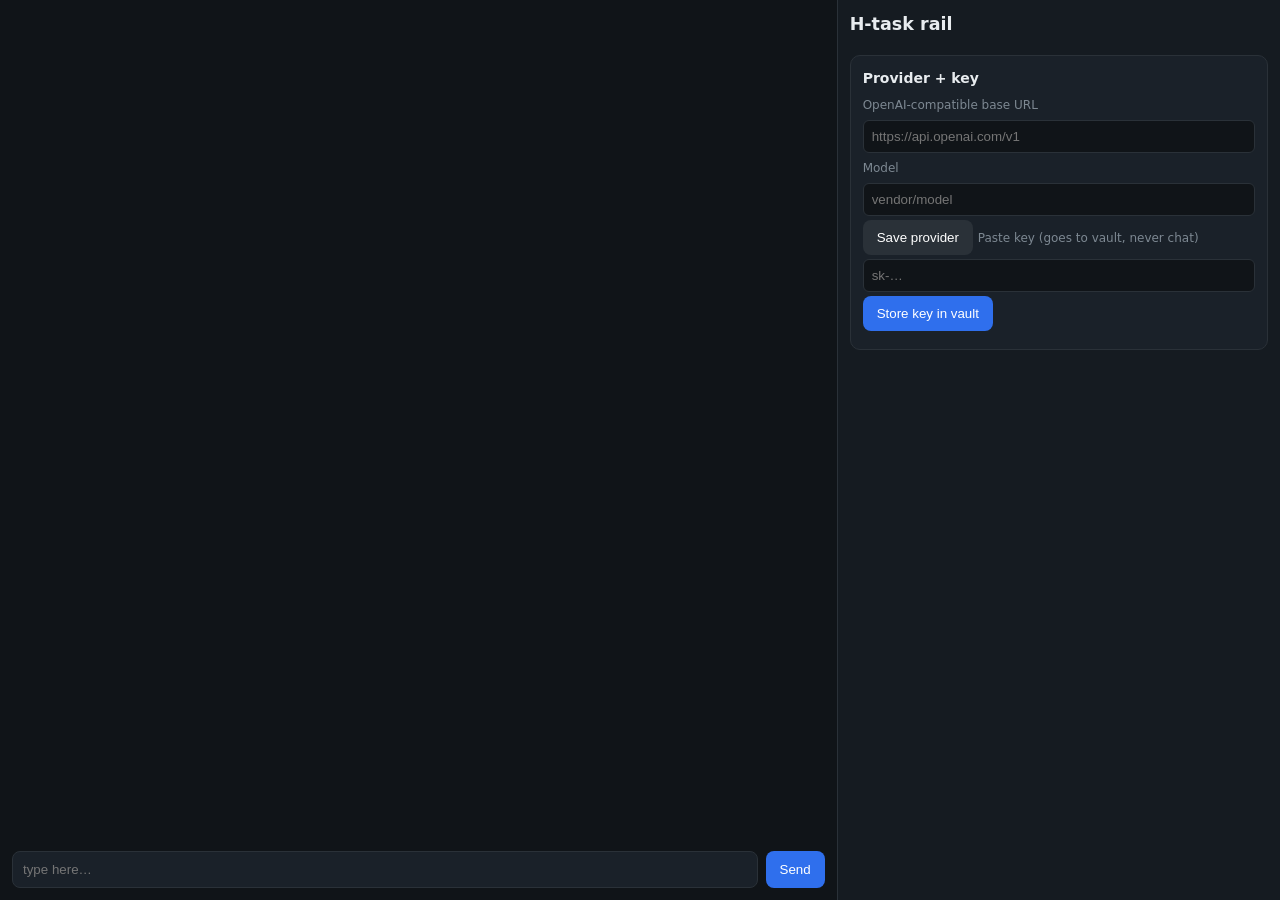
==== dashboard/static/index.html @ 405e1f9b "initial: arena + control plane + vault + enforcement primitives - core/: arena with 3 targets, hash-" ====
<!DOCTYPE html>
<html lang="en">
<head>
<meta charset="utf-8">
<meta name="viewport" content="width=device-width, initial-scale=1">
<title>qpbot</title>
<style>
  * { box-sizing: border-box; }
  body { margin: 0; font: 15px/1.45 system-ui, sans-serif; background: #101418; color: #e8ecef; display: flex; height: 100vh; }
  #chat { flex: 2; display: flex; flex-direction: column; border-right: 1px solid #2a3138; min-width: 0; }
  #rail { flex: 1; min-width: 280px; max-width: 460px; overflow-y: auto; padding: 12px; background: #151b21; }
  #log { flex: 1; overflow-y: auto; padding: 16px; }
  .msg { margin: 0 0 12px; } .msg.you { color: #9fd0ff; } .msg small { color: #7d8892; }
  #box { display: flex; padding: 12px; gap: 8px; }
  #box input { flex: 1; padding: 10px; border-radius: 8px; border: 1px solid #2a3138; background: #1a2129; color: inherit; }
  button { padding: 10px 14px; border-radius: 8px; border: 0; background: #2f6fed; color: #fff; cursor: pointer; }
  button.ghost { background: #2a3138; } button.danger { background: #b33636; }
  .card { border: 1px solid #2a3138; border-radius: 10px; padding: 12px; margin-bottom: 12px; background: #1a2129; }
  .card h3 { margin: 0 0 6px; font-size: 14px; } .card p { margin: 6px 0; font-size: 14px; }
  .pad { display: grid; grid-template-columns: repeat(5, 1fr); gap: 6px; margin: 8px 0; }
  .pad button { padding: 12px 0; font-size: 16px; }
  .pred { outline: 2px solid #2f6fed; }
  input[type=password], input[type=text].cfg { width: 100%; padding: 8px; margin: 4px 0; border-radius: 6px; border: 1px solid #2a3138; background: #101418; color: inherit; }
  label { font-size: 12px; color: #7d8892; }
  @media (max-width: 700px) { body { flex-direction: column; } #rail { max-width: none; border-top: 1px solid #2a3138; } }
</style>
</head>
<body>
<div id="chat">
  <div id="log"></div>
  <div id="box"><input id="in" placeholder="type here…" autocomplete="off"><button onclick="send()">Send</button></div>
</div>
<div id="rail"><h3 style="margin-top:0">H-task rail</h3><div id="tasks"></div>
  <div class="card"><h3>Provider + key</h3>
    <label>OpenAI-compatible base URL</label>
    <input id="base" class="cfg" type="text" placeholder="https://api.openai.com/v1">
    <label>Model</label>
    <input id="model" class="cfg" type="text" placeholder="vendor/model">
    <button class="ghost" onclick="saveProv()">Save provider</button>
    <label>Paste key (goes to vault, never chat)</label>
    <input id="key" type="password" placeholder="sk-…" autocomplete="off">
    <button onclick="saveKey()">Store key in vault</button>
    <p id="keystate" style="font-size:13px"></p>
  </div>
</div>
<script>
const tok = new URLSearchParams(location.search).get("token") || "";
const api = (m, p, b) => fetch(p + "?token=" + encodeURIComponent(tok), {
  method: m, headers: {"Content-Type": "application/json"},
  body: b ? JSON.stringify(b) : undefined }).then(r => r.json());
const log = document.getElementById("log"), box = document.getElementById("in");
function say(who, text) {
  const d = document.createElement("div");
  d.className = "msg" + (who === "you" ? " you" : "");
  d.innerHTML = "<small>" + who + "</small><br>" + text.replace(/</g, "&lt;");
  log.appendChild(d); log.scrollTop = log.scrollHeight;
}
async function send() {
  const v = box.value.trim(); if (!v) return; box.value = "";
  say("you", v); say("…", "thinking");
  try { const r = await api("POST", "/api/chat", {message: v});
    log.lastChild.remove(); say("agent", r.reply || "(empty)"); }
  catch (e) { log.lastChild.remove(); say("agent", "error: " + e); }
}
box.addEventListener("keydown", e => { if (e.key === "Enter") send(); });
async function load() {
  try {
    const tasks = await api("GET", "/api/tasks");
    const el = document.getElementById("tasks"); el.innerHTML = "";
    tasks.filter(t => t.state !== "answered" && t.state !== "expired").forEach(t => {
      const c = document.createElement("div"); c.className = "card";
      let h = "<h3>" + t.kind + " · " + t.task_id + "</h3><p>" + t.question.replace(/</g, "&lt;") + "</p>";
      if (t.prediction) h += "<p>prediction: <b>" + t.prediction + "</b> (" + t.confidence + ")</p>";
      if (t.kind === "digit") {
        h += '<div class="pad">' + [0,1,2,3,4,5,6,7,8,9].map(d =>
          '<button class="' + (String(d) === String(t.prediction) ? "pred" : "ghost") + '" onclick="answer(\'' + t.task_id + "','" + d + "','" + (t.prediction || "") + '\')">' + d + "</button>").join("") + "</div>";
      } else if (t.kind === "confirm") {
        h += '<button onclick="answer(\'' + t.task_id + "','approve','')\">Approve</button> <button class="danger" onclick="answer(\'' + t.task_id + "','reject','')\">Reject</button>";
      } else if (t.kind === "secret") {
        h += '<input type="password" id="s-' + t.task_id + '" placeholder="paste secret">';
      }
      c.innerHTML = h; el.appendChild(c);
    });
  } catch (e) {}
}
async function answer(id, value, pred) {
  await api("POST", "/api/answer", {task_id: id, value, prediction: pred});
  load();
}
async function saveProv() {
  await api("POST", "/api/provider", {base_url: document.getElementById("base").value, model: document.getElementById("model").value});
  say("agent", "provider saved.");
}
async function saveKey() {
  const k = document.getElementById("key"); if (!k.value) return;
  await api("POST", "/api/vault-store", {name: "LLM_KEY", value: k.value, scope: "chat", ttl_s: 86400});
  k.value = ""; document.getElementById("keystate").textContent = "stored in vault.";
  say("agent", "key stored. chat is live.");
}
load(); setInterval(load, 3000);
</script>
</body>
</html>
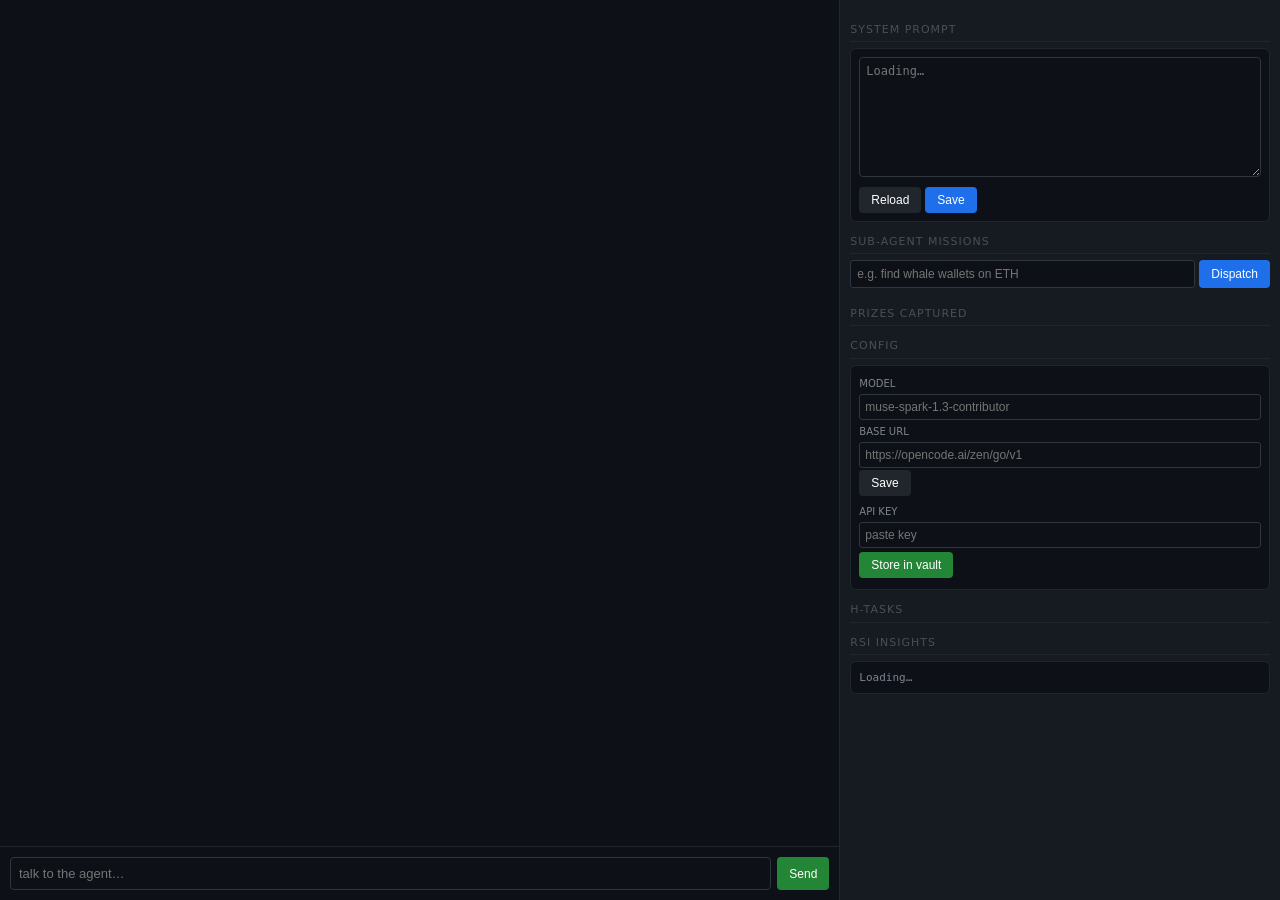
==== commit 53c1e0f7: "feat: QP proof validation — 45 checks across 13 criteria, all passing Validates qpbot implementation" ====
--- a/dashboard/static/index.html
+++ b/dashboard/static/index.html
@@ -3,101 +3,113 @@
 <head>
 <meta charset="utf-8">
 <meta name="viewport" content="width=device-width, initial-scale=1">
-<title>qpbot</title>
+<title>pq agent</title>
 <style>
-  * { box-sizing: border-box; }
-  body { margin: 0; font: 15px/1.45 system-ui, sans-serif; background: #101418; color: #e8ecef; display: flex; height: 100vh; }
-  #chat { flex: 2; display: flex; flex-direction: column; border-right: 1px solid #2a3138; min-width: 0; }
-  #rail { flex: 1; min-width: 280px; max-width: 460px; overflow-y: auto; padding: 12px; background: #151b21; }
-  #log { flex: 1; overflow-y: auto; padding: 16px; }
-  .msg { margin: 0 0 12px; } .msg.you { color: #9fd0ff; } .msg small { color: #7d8892; }
-  #box { display: flex; padding: 12px; gap: 8px; }
-  #box input { flex: 1; padding: 10px; border-radius: 8px; border: 1px solid #2a3138; background: #1a2129; color: inherit; }
-  button { padding: 10px 14px; border-radius: 8px; border: 0; background: #2f6fed; color: #fff; cursor: pointer; }
-  button.ghost { background: #2a3138; } button.danger { background: #b33636; }
-  .card { border: 1px solid #2a3138; border-radius: 10px; padding: 12px; margin-bottom: 12px; background: #1a2129; }
-  .card h3 { margin: 0 0 6px; font-size: 14px; } .card p { margin: 6px 0; font-size: 14px; }
-  .pad { display: grid; grid-template-columns: repeat(5, 1fr); gap: 6px; margin: 8px 0; }
-  .pad button { padding: 12px 0; font-size: 16px; }
-  .pred { outline: 2px solid #2f6fed; }
-  input[type=password], input[type=text].cfg { width: 100%; padding: 8px; margin: 4px 0; border-radius: 6px; border: 1px solid #2a3138; background: #101418; color: inherit; }
-  label { font-size: 12px; color: #7d8892; }
-  @media (max-width: 700px) { body { flex-direction: column; } #rail { max-width: none; border-top: 1px solid #2a3138; } }
+*{box-sizing:border-box}
+body{margin:0;font:13px/1.4 system-ui,sans-serif;background:#0d1117;color:#e6edf3;display:flex;height:100vh}
+#left{flex:2;display:flex;flex-direction:column;border-right:1px solid #21262d;min-width:0}
+#right{flex:1;min-width:320px;max-width:480px;overflow-y:auto;padding:10px;background:#161b22}
+#log{flex:1;overflow-y:auto;padding:14px}
+.msg{margin:0 0 8px}.msg.you{color:#79c0ff}.msg small{color:#7d8590;font-size:11px}
+.msg pre{background:#161b22;padding:6px;border-radius:4px;overflow-x:auto;font-size:12px;white-space:pre-wrap}
+#box{display:flex;padding:10px;gap:6px;border-top:1px solid #21262d}
+#box input{flex:1;padding:8px;border-radius:4px;border:1px solid #30363d;background:#0d1117;color:inherit;font-size:13px}
+button{padding:6px 12px;border-radius:4px;border:0;background:#238636;color:#fff;cursor:pointer;font-size:12px}
+button.ghost{background:#21262d}button.danger{background:#da3633}button.primary{background:#1f6feb}
+.card{border:1px solid #21262d;border-radius:6px;padding:8px;margin-bottom:8px;background:#0d1117}
+.card h3{margin:0 0 4px;font-size:12px;color:#7d8590;text-transform:uppercase;letter-spacing:.5px}
+.card p{margin:3px 0;font-size:12px}
+.tag{display:inline-block;padding:1px 6px;border-radius:8px;font-size:10px;font-weight:600}
+.tag.queued{background:#1f6feb22;color:#58a6ff}.tag.running{background:#23863622;color:#3fb950}
+.tag.done{background:#238636;color:#fff}.tag.failed{background:#da3633;color:#fff}
+.tag.skipped{background:#d2992222;color:#d29922}
+.findings{font-size:11px;color:#7d8590;margin-top:4px}.findings li{margin:1px 0}
+textarea{width:100%;height:120px;padding:6px;border-radius:4px;border:1px solid #30363d;background:#0d1117;color:inherit;font:12px/1.3 monospace;resize:vertical}
+input[type=password],input[type=text].cfg{width:100%;padding:5px;margin:2px 0;border-radius:3px;border:1px solid #30363d;background:#0d1117;color:inherit;font-size:12px}
+label{font-size:10px;color:#7d8590;text-transform:uppercase}
+.section{margin:12px 0 6px;font-size:11px;color:#484f58;text-transform:uppercase;letter-spacing:1px;border-bottom:1px solid #21262d;padding-bottom:4px}
+#missions{max-height:35vh;overflow-y:auto}
+.mission-input{display:flex;gap:4px;margin:6px 0}
+.mission-input input{flex:1;padding:6px;border-radius:3px;border:1px solid #30363d;background:#0d1117;color:inherit;font-size:12px}
+@media(max-width:800px){body{flex-direction:column}#right{max-width:none;border-top:1px solid #21262d}}
 </style>
 </head>
 <body>
-<div id="chat">
+<div id="left">
   <div id="log"></div>
-  <div id="box"><input id="in" placeholder="type here…" autocomplete="off"><button onclick="send()">Send</button></div>
+  <div id="box"><input id="in" placeholder="talk to the agent…" autocomplete="off"><button onclick="send()">Send</button></div>
 </div>
-<div id="rail"><h3 style="margin-top:0">H-task rail</h3><div id="tasks"></div>
-  <div class="card"><h3>Provider + key</h3>
-    <label>OpenAI-compatible base URL</label>
-    <input id="base" class="cfg" type="text" placeholder="https://api.openai.com/v1">
+<div id="right">
+  <div class="section">System prompt</div>
+  <div class="card">
+    <textarea id="sysprompt" placeholder="Loading…"></textarea>
+    <div style="display:flex;gap:4px;margin-top:4px">
+      <button class="ghost" onclick="loadPrompt()">Reload</button>
+      <button class="primary" onclick="savePrompt()">Save</button>
+      <span id="prompt-status" style="font-size:11px;color:#7d8590;align-self:center"></span>
+    </div>
+  </div>
+
+  <div class="section">Sub-agent missions</div>
+  <div class="mission-input">
+    <input id="mission-obj" placeholder="e.g. find whale wallets on ETH">
+    <button class="primary" onclick="dispatchMission()">Dispatch</button>
+  </div>
+  <div id="missions"></div>
+
+  <div class="section">Prizes captured</div>
+  <div id="prizes"></div>
+
+  <div class="section">Config</div>
+  <div class="card">
     <label>Model</label>
-    <input id="model" class="cfg" type="text" placeholder="vendor/model">
-    <button class="ghost" onclick="saveProv()">Save provider</button>
-    <label>Paste key (goes to vault, never chat)</label>
-    <input id="key" type="password" placeholder="sk-…" autocomplete="off">
-    <button onclick="saveKey()">Store key in vault</button>
-    <p id="keystate" style="font-size:13px"></p>
+    <input id="model" class="cfg" type="text" placeholder="muse-spark-1.3-contributor">
+    <label>Base URL</label>
+    <input id="base" class="cfg" type="text" placeholder="https://opencode.ai/zen/go/v1">
+    <button class="ghost" onclick="saveProv()">Save</button>
+    <div style="margin-top:6px">
+      <label>API key</label>
+      <input id="key" type="password" placeholder="paste key" autocomplete="off">
+      <button onclick="saveKey()" style="margin-top:2px">Store in vault</button>
+    </div>
+    <p id="keystate" style="font-size:11px;color:#7d8590"></p>
   </div>
+
+  <div class="section">H-tasks</div>
+  <div id="tasks"></div>
+
+  <div class="section">RSI insights</div>
+  <div class="card"><pre id="rsi" style="font-size:11px;color:#7d8590;margin:0">Loading…</pre></div>
 </div>
 <script>
-const tok = new URLSearchParams(location.search).get("token") || "";
-const api = (m, p, b) => fetch(p + "?token=" + encodeURIComponent(tok), {
-  method: m, headers: {"Content-Type": "application/json"},
-  body: b ? JSON.stringify(b) : undefined }).then(r => r.json());
-const log = document.getElementById("log"), box = document.getElementById("in");
-function say(who, text) {
-  const d = document.createElement("div");
-  d.className = "msg" + (who === "you" ? " you" : "");
-  d.innerHTML = "<small>" + who + "</small><br>" + text.replace(/</g, "&lt;");
-  log.appendChild(d); log.scrollTop = log.scrollHeight;
-}
-async function send() {
-  const v = box.value.trim(); if (!v) return; box.value = "";
-  say("you", v); say("…", "thinking");
-  try { const r = await api("POST", "/api/chat", {message: v});
-    log.lastChild.remove(); say("agent", r.reply || "(empty)"); }
-  catch (e) { log.lastChild.remove(); say("agent", "error: " + e); }
-}
-box.addEventListener("keydown", e => { if (e.key === "Enter") send(); });
-async function load() {
-  try {
-    const tasks = await api("GET", "/api/tasks");
-    const el = document.getElementById("tasks"); el.innerHTML = "";
-    tasks.filter(t => t.state !== "answered" && t.state !== "expired").forEach(t => {
-      const c = document.createElement("div"); c.className = "card";
-      let h = "<h3>" + t.kind + " · " + t.task_id + "</h3><p>" + t.question.replace(/</g, "&lt;") + "</p>";
-      if (t.prediction) h += "<p>prediction: <b>" + t.prediction + "</b> (" + t.confidence + ")</p>";
-      if (t.kind === "digit") {
-        h += '<div class="pad">' + [0,1,2,3,4,5,6,7,8,9].map(d =>
-          '<button class="' + (String(d) === String(t.prediction) ? "pred" : "ghost") + '" onclick="answer(\'' + t.task_id + "','" + d + "','" + (t.prediction || "") + '\')">' + d + "</button>").join("") + "</div>";
-      } else if (t.kind === "confirm") {
-        h += '<button onclick="answer(\'' + t.task_id + "','approve','')\">Approve</button> <button class="danger" onclick="answer(\'' + t.task_id + "','reject','')\">Reject</button>";
-      } else if (t.kind === "secret") {
-        h += '<input type="password" id="s-' + t.task_id + '" placeholder="paste secret">';
-      }
-      c.innerHTML = h; el.appendChild(c);
-    });
-  } catch (e) {}
-}
-async function answer(id, value, pred) {
-  await api("POST", "/api/answer", {task_id: id, value, prediction: pred});
-  load();
-}
-async function saveProv() {
-  await api("POST", "/api/provider", {base_url: document.getElementById("base").value, model: document.getElementById("model").value});
-  say("agent", "provider saved.");
-}
-async function saveKey() {
-  const k = document.getElementById("key"); if (!k.value) return;
-  await api("POST", "/api/vault-store", {name: "LLM_KEY", value: k.value, scope: "chat", ttl_s: 86400});
-  k.value = ""; document.getElementById("keystate").textContent = "stored in vault.";
-  say("agent", "key stored. chat is live.");
-}
-load(); setInterval(load, 3000);
+const tok=new URLSearchParams(location.search).get("token")||"";
+const api=(m,p,b)=>fetch(p+"?token="+encodeURIComponent(tok),{method:m,headers:{"Content-Type":"application/json"},body:b?JSON.stringify(b):undefined}).then(r=>r.json());
+const log=document.getElementById("log"),box=document.getElementById("in");
+
+function say(who,text){const d=document.createElement("div");d.className="msg"+(who==="you"?" you":"");d.innerHTML="<small>"+who+"</small><br>"+text.replace(/</g,"&lt;");log.appendChild(d);log.scrollTop=log.scrollHeight}
+
+async function send(){const v=box.value.trim();if(!v)return;box.value="";say("you",v);say("…","thinking");try{const r=await api("POST","/api/chat",{message:v});log.lastChild.remove();say("agent",r.reply||"(empty)")}catch(e){log.lastChild.remove();say("agent","error: "+e)}}
+box.addEventListener("keydown",e=>{if(e.key==="Enter")send()});
+
+async function loadPrompt(){try{const r=await api("GET","/api/system-prompt");document.getElementById("sysprompt").value=r.prompt||""}catch(e){}}
+async function savePrompt(){const p=document.getElementById("sysprompt").value;try{await api("POST","/api/system-prompt",{prompt:p});document.getElementById("prompt-status").textContent="saved";setTimeout(()=>document.getElementById("prompt-status").textContent="",2000)}catch(e){document.getElementById("prompt-status").textContent="error"}}
+
+async function dispatchMission(){const obj=document.getElementById("mission-obj").value.trim();if(!obj)return;document.getElementById("mission-obj").value="";say("mission","dispatching: "+obj);try{const r=await api("POST","/api/missions/dispatch",{objective=obj,max_turns:8});if(r.ok)say("mission","queued as "+r.mission_id);else say("mission","failed: "+r.error)}catch(e){say("mission","error: "+e)}loadMissions()}
+
+async function loadMissions(){try{const r=await api("GET","/api/missions");const el=document.getElementById("missions");el.innerHTML="";const s=r.summary||{};if(s.total>0){const p=document.createElement("p");p.style.cssText="font-size:11px;color:#7d8590;margin:0 0 6px";p.textContent=s.total+" missions, "+(s.total_findings||0)+" findings"+(s.by_status?.running?" · "+s.by_status.running+" running":"");el.appendChild(p)}(r.missions||[]).slice(0,8).forEach(m=>{const c=document.createElement("div");c.className="card";let h="<h3>"+m.id+' <span class="tag '+m.status+'">'+m.status+"</span></h3>";h+="<p>"+m.objective.slice(0,100)+"</p>";if(m.findings&&m.findings.length>0){h+='<ul class="findings">';m.findings.slice(0,3).forEach(f=>{h+="<li>"+(f.tool==="summary"?"summary":f.tool)+"</li>"});h+="</ul>"}c.innerHTML=h;el.appendChild(c)})}catch(e){}}
+
+async function loadPrizes(){try{const r=await api("GET","/api/prizes");const el=document.getElementById("prizes");el.innerHTML="";const s=r.summary||{};if(s.total>0){const p=document.createElement("p");p.style.cssText="font-size:11px;color:#7d8590;margin:0 0 6px";p.textContent=s.total+" prizes · $"+s.total_usd.toLocaleString()+" total · "+JSON.stringify(s.by_chain);el.appendChild(p)}(r.prizes||[]).slice(0,5).forEach(p=>{const c=document.createElement("div");c.className="card";c.innerHTML="<p>"+p.chain+" · $"+p.balance_usd.toLocaleString()+" · "+(p.key_type||"?")+(p.github_repos?.length?" · "+p.github_repos.length+" repos":"")+(p.ens_name?" · "+p.ens_name:"")+"</p>";el.appendChild(c)})}catch(e){}}
+
+async function loadTasks(){try{const tasks=await api("GET","/api/tasks");const el=document.getElementById("tasks");el.innerHTML="";tasks.filter(t=>t.state!=="answered"&&t.state!=="expired").forEach(t=>{const c=document.createElement("div");c.className="card";let h="<h3>"+t.kind+"</h3><p>"+t.question.replace(/</g,"&lt;")+"</p>";if(t.kind==="confirm"){h+='<button onclick="answer(\''+t.task_id+"','approve','')\">Approve</button> <button class=\"danger\" onclick=\"answer('"+t.task_id+"','reject','')\">Reject</button>"}c.innerHTML=h;el.appendChild(c)})}catch(e){}}
+
+async function loadRSI(){try{const r=await api("GET","/api/rsi");document.getElementById("rsi").textContent=r.text||"No data yet"}catch(e){}}
+
+async function answer(id,value){await api("POST","/api/answer",{task_id:id,value});loadTasks()}
+async function saveProv(){await api("POST","/api/provider",{base_url:document.getElementById("base").value,model:document.getElementById("model").value});say("agent","provider saved.")}
+async function saveKey(){const k=document.getElementById("key");if(!k.value)return;await api("POST","/api/vault-store",{name:"LLM_KEY",value:k.value,scope:"chat",ttl_s:86400});k.value="";document.getElementById("keystate").textContent="stored in vault.";say("agent","key stored.")}
+
+loadPrompt();loadTasks();loadMissions();loadPrizes();loadRSI();
+setInterval(()=>{loadTasks();loadMissions();loadPrizes();loadRSI()},8000);
 </script>
 </body>
 </html>
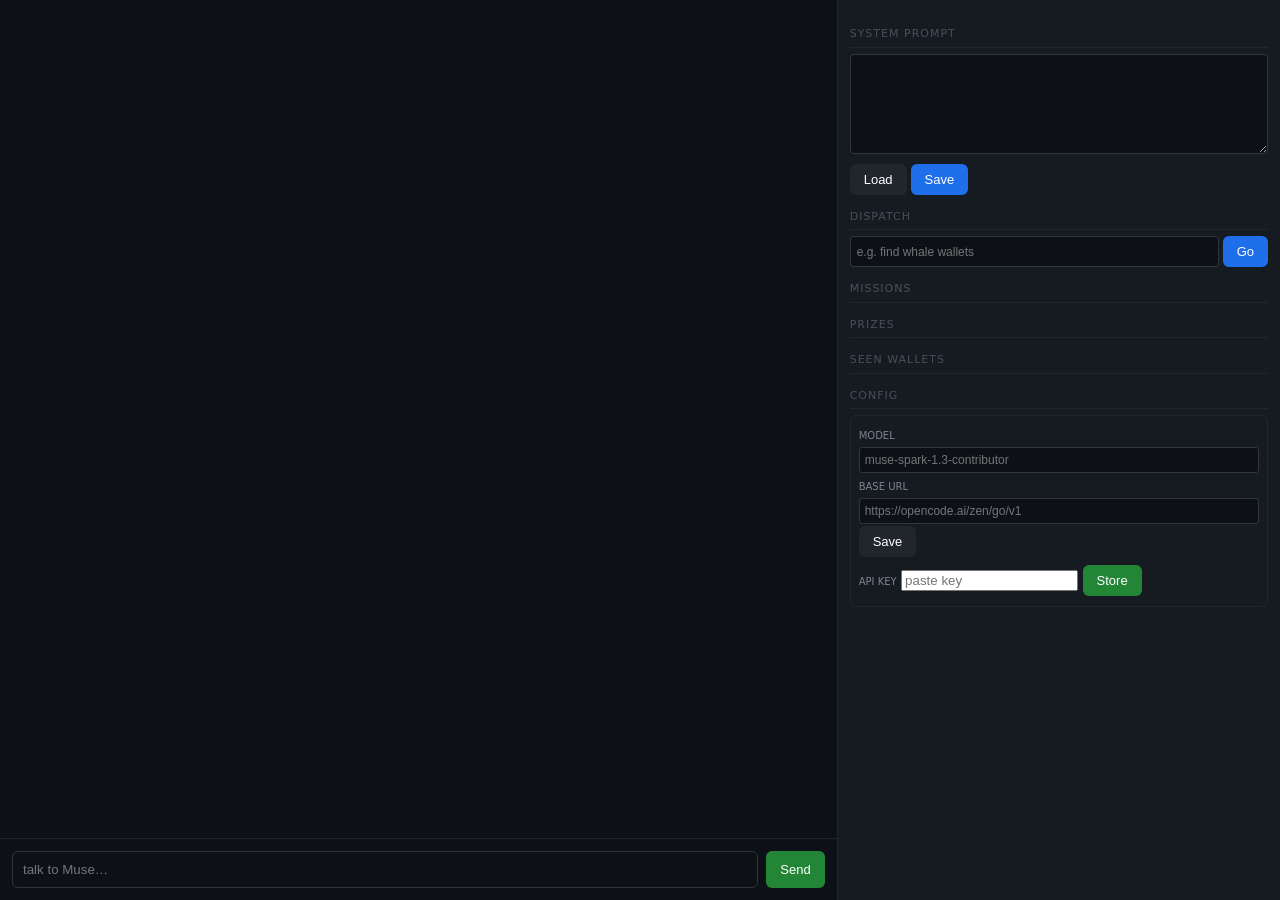
==== commit 8f817908: "feat: complete QP proof validation suite — 38 tests, all passing Framework tests (15): - test_monid." ====
--- a/dashboard/static/index.html
+++ b/dashboard/static/index.html
@@ -1,115 +1,90 @@
 <!DOCTYPE html>
 <html lang="en">
 <head>
-<meta charset="utf-8">
-<meta name="viewport" content="width=device-width, initial-scale=1">
-<title>pq agent</title>
+<meta charset="utf-8"><meta name="viewport" content="width=device-width,initial-scale=1">
+<title>pq</title>
 <style>
 *{box-sizing:border-box}
-body{margin:0;font:13px/1.4 system-ui,sans-serif;background:#0d1117;color:#e6edf3;display:flex;height:100vh}
-#left{flex:2;display:flex;flex-direction:column;border-right:1px solid #21262d;min-width:0}
-#right{flex:1;min-width:320px;max-width:480px;overflow-y:auto;padding:10px;background:#161b22}
-#log{flex:1;overflow-y:auto;padding:14px}
-.msg{margin:0 0 8px}.msg.you{color:#79c0ff}.msg small{color:#7d8590;font-size:11px}
-.msg pre{background:#161b22;padding:6px;border-radius:4px;overflow-x:auto;font-size:12px;white-space:pre-wrap}
-#box{display:flex;padding:10px;gap:6px;border-top:1px solid #21262d}
-#box input{flex:1;padding:8px;border-radius:4px;border:1px solid #30363d;background:#0d1117;color:inherit;font-size:13px}
-button{padding:6px 12px;border-radius:4px;border:0;background:#238636;color:#fff;cursor:pointer;font-size:12px}
-button.ghost{background:#21262d}button.danger{background:#da3633}button.primary{background:#1f6feb}
-.card{border:1px solid #21262d;border-radius:6px;padding:8px;margin-bottom:8px;background:#0d1117}
-.card h3{margin:0 0 4px;font-size:12px;color:#7d8590;text-transform:uppercase;letter-spacing:.5px}
-.card p{margin:3px 0;font-size:12px}
-.tag{display:inline-block;padding:1px 6px;border-radius:8px;font-size:10px;font-weight:600}
+body{margin:0;font:14px/1.5 system-ui,sans-serif;background:#0d1117;color:#e6edf3;display:flex;height:100vh}
+#chat{flex:2;display:flex;flex-direction:column;border-right:1px solid #21262d}
+#side{flex:1;min-width:300px;overflow-y:auto;padding:12px;background:#161b22}
+#log{flex:1;overflow-y:auto;padding:16px}
+.msg{margin-bottom:10px}.msg.you{color:#79c0ff}.msg small{color:#7d8590;font-size:12px}
+#box{display:flex;padding:12px;gap:8px;border-top:1px solid #21262d}
+#box input{flex:1;padding:10px;border-radius:6px;border:1px solid #30363d;background:#0d1117;color:inherit}
+button{padding:8px 14px;border-radius:6px;border:0;background:#238636;color:#fff;cursor:pointer;font-size:13px}
+button.ghost{background:#21262d}button.primary{background:#1f6feb}
+.card{border:1px solid #21262d;border-radius:6px;padding:8px;margin-bottom:8px}
+.card h3{margin:0 0 4px;font-size:12px;color:#7d8590}
+.card p{margin:2px 0;font-size:12px}
+.tag{padding:1px 6px;border-radius:8px;font-size:10px;font-weight:600}
 .tag.queued{background:#1f6feb22;color:#58a6ff}.tag.running{background:#23863622;color:#3fb950}
 .tag.done{background:#238636;color:#fff}.tag.failed{background:#da3633;color:#fff}
-.tag.skipped{background:#d2992222;color:#d29922}
-.findings{font-size:11px;color:#7d8590;margin-top:4px}.findings li{margin:1px 0}
-textarea{width:100%;height:120px;padding:6px;border-radius:4px;border:1px solid #30363d;background:#0d1117;color:inherit;font:12px/1.3 monospace;resize:vertical}
-input[type=password],input[type=text].cfg{width:100%;padding:5px;margin:2px 0;border-radius:3px;border:1px solid #30363d;background:#0d1117;color:inherit;font-size:12px}
+.section{margin:14px 0 6px;font-size:11px;color:#484f58;text-transform:uppercase;letter-spacing:1px;border-bottom:1px solid #21262d;padding-bottom:4px}
+textarea{width:100%;height:100px;padding:6px;border:1px solid #30363d;background:#0d1117;color:inherit;font:12px/1.3 monospace;border-radius:4px;resize:vertical}
+input.cfg{width:100%;padding:5px;margin:2px 0;border-radius:3px;border:1px solid #30363d;background:#0d1117;color:inherit;font-size:12px}
 label{font-size:10px;color:#7d8590;text-transform:uppercase}
-.section{margin:12px 0 6px;font-size:11px;color:#484f58;text-transform:uppercase;letter-spacing:1px;border-bottom:1px solid #21262d;padding-bottom:4px}
-#missions{max-height:35vh;overflow-y:auto}
-.mission-input{display:flex;gap:4px;margin:6px 0}
-.mission-input input{flex:1;padding:6px;border-radius:3px;border:1px solid #30363d;background:#0d1117;color:inherit;font-size:12px}
-@media(max-width:800px){body{flex-direction:column}#right{max-width:none;border-top:1px solid #21262d}}
+.mi{display:flex;gap:4px;margin:6px 0}.mi input{flex:1;padding:6px;border-radius:3px;border:1px solid #30363d;background:#0d1117;color:inherit;font-size:12px}
+@media(max-width:800px){body{flex-direction:column}#side{max-width:none;border-top:1px solid #21262d}}
 </style>
 </head>
 <body>
-<div id="left">
+<div id="chat">
   <div id="log"></div>
-  <div id="box"><input id="in" placeholder="talk to the agent…" autocomplete="off"><button onclick="send()">Send</button></div>
+  <div id="box"><input id="in" placeholder="talk to Muse…" autocomplete="off"><button onclick="send()">Send</button></div>
 </div>
-<div id="right">
+<div id="side">
   <div class="section">System prompt</div>
-  <div class="card">
-    <textarea id="sysprompt" placeholder="Loading…"></textarea>
-    <div style="display:flex;gap:4px;margin-top:4px">
-      <button class="ghost" onclick="loadPrompt()">Reload</button>
-      <button class="primary" onclick="savePrompt()">Save</button>
-      <span id="prompt-status" style="font-size:11px;color:#7d8590;align-self:center"></span>
-    </div>
+  <textarea id="sys"></textarea>
+  <div style="display:flex;gap:4px;margin-top:4px">
+    <button class="ghost" onclick="lp()">Load</button>
+    <button class="primary" onclick="sp()">Save</button>
+    <span id="ps" style="font-size:11px;color:#7d8590;align-self:center"></span>
   </div>
 
-  <div class="section">Sub-agent missions</div>
-  <div class="mission-input">
-    <input id="mission-obj" placeholder="e.g. find whale wallets on ETH">
-    <button class="primary" onclick="dispatchMission()">Dispatch</button>
+  <div class="section">Dispatch</div>
+  <div class="mi">
+    <input id="mo" placeholder="e.g. find whale wallets">
+    <button class="primary" onclick="dm()">Go</button>
   </div>
+
+  <div class="section">Missions</div>
   <div id="missions"></div>
 
-  <div class="section">Prizes captured</div>
+  <div class="section">Prizes</div>
   <div id="prizes"></div>
+
+  <div class="section">Seen wallets</div>
+  <div id="seen"></div>
 
   <div class="section">Config</div>
   <div class="card">
-    <label>Model</label>
-    <input id="model" class="cfg" type="text" placeholder="muse-spark-1.3-contributor">
-    <label>Base URL</label>
-    <input id="base" class="cfg" type="text" placeholder="https://opencode.ai/zen/go/v1">
-    <button class="ghost" onclick="saveProv()">Save</button>
-    <div style="margin-top:6px">
-      <label>API key</label>
-      <input id="key" type="password" placeholder="paste key" autocomplete="off">
-      <button onclick="saveKey()" style="margin-top:2px">Store in vault</button>
-    </div>
-    <p id="keystate" style="font-size:11px;color:#7d8590"></p>
+    <label>Model</label><input id="model" class="cfg" placeholder="muse-spark-1.3-contributor">
+    <label>Base URL</label><input id="base" class="cfg" placeholder="https://opencode.ai/zen/go/v1">
+    <button class="ghost" onclick="sp2()">Save</button>
+    <div style="margin-top:6px"><label>API key</label>
+    <input id="key" type="password" placeholder="paste key" autocomplete="off">
+    <button onclick="sk()" style="margin-top:2px">Store</button></div>
+    <p id="ks" style="font-size:11px;color:#7d8590"></p>
   </div>
-
-  <div class="section">H-tasks</div>
-  <div id="tasks"></div>
-
-  <div class="section">RSI insights</div>
-  <div class="card"><pre id="rsi" style="font-size:11px;color:#7d8590;margin:0">Loading…</pre></div>
 </div>
 <script>
-const tok=new URLSearchParams(location.search).get("token")||"";
-const api=(m,p,b)=>fetch(p+"?token="+encodeURIComponent(tok),{method:m,headers:{"Content-Type":"application/json"},body:b?JSON.stringify(b):undefined}).then(r=>r.json());
-const log=document.getElementById("log"),box=document.getElementById("in");
-
-function say(who,text){const d=document.createElement("div");d.className="msg"+(who==="you"?" you":"");d.innerHTML="<small>"+who+"</small><br>"+text.replace(/</g,"&lt;");log.appendChild(d);log.scrollTop=log.scrollHeight}
-
-async function send(){const v=box.value.trim();if(!v)return;box.value="";say("you",v);say("…","thinking");try{const r=await api("POST","/api/chat",{message:v});log.lastChild.remove();say("agent",r.reply||"(empty)")}catch(e){log.lastChild.remove();say("agent","error: "+e)}}
-box.addEventListener("keydown",e=>{if(e.key==="Enter")send()});
-
-async function loadPrompt(){try{const r=await api("GET","/api/system-prompt");document.getElementById("sysprompt").value=r.prompt||""}catch(e){}}
-async function savePrompt(){const p=document.getElementById("sysprompt").value;try{await api("POST","/api/system-prompt",{prompt:p});document.getElementById("prompt-status").textContent="saved";setTimeout(()=>document.getElementById("prompt-status").textContent="",2000)}catch(e){document.getElementById("prompt-status").textContent="error"}}
-
-async function dispatchMission(){const obj=document.getElementById("mission-obj").value.trim();if(!obj)return;document.getElementById("mission-obj").value="";say("mission","dispatching: "+obj);try{const r=await api("POST","/api/missions/dispatch",{objective=obj,max_turns:8});if(r.ok)say("mission","queued as "+r.mission_id);else say("mission","failed: "+r.error)}catch(e){say("mission","error: "+e)}loadMissions()}
-
-async function loadMissions(){try{const r=await api("GET","/api/missions");const el=document.getElementById("missions");el.innerHTML="";const s=r.summary||{};if(s.total>0){const p=document.createElement("p");p.style.cssText="font-size:11px;color:#7d8590;margin:0 0 6px";p.textContent=s.total+" missions, "+(s.total_findings||0)+" findings"+(s.by_status?.running?" · "+s.by_status.running+" running":"");el.appendChild(p)}(r.missions||[]).slice(0,8).forEach(m=>{const c=document.createElement("div");c.className="card";let h="<h3>"+m.id+' <span class="tag '+m.status+'">'+m.status+"</span></h3>";h+="<p>"+m.objective.slice(0,100)+"</p>";if(m.findings&&m.findings.length>0){h+='<ul class="findings">';m.findings.slice(0,3).forEach(f=>{h+="<li>"+(f.tool==="summary"?"summary":f.tool)+"</li>"});h+="</ul>"}c.innerHTML=h;el.appendChild(c)})}catch(e){}}
-
-async function loadPrizes(){try{const r=await api("GET","/api/prizes");const el=document.getElementById("prizes");el.innerHTML="";const s=r.summary||{};if(s.total>0){const p=document.createElement("p");p.style.cssText="font-size:11px;color:#7d8590;margin:0 0 6px";p.textContent=s.total+" prizes · $"+s.total_usd.toLocaleString()+" total · "+JSON.stringify(s.by_chain);el.appendChild(p)}(r.prizes||[]).slice(0,5).forEach(p=>{const c=document.createElement("div");c.className="card";c.innerHTML="<p>"+p.chain+" · $"+p.balance_usd.toLocaleString()+" · "+(p.key_type||"?")+(p.github_repos?.length?" · "+p.github_repos.length+" repos":"")+(p.ens_name?" · "+p.ens_name:"")+"</p>";el.appendChild(c)})}catch(e){}}
-
-async function loadTasks(){try{const tasks=await api("GET","/api/tasks");const el=document.getElementById("tasks");el.innerHTML="";tasks.filter(t=>t.state!=="answered"&&t.state!=="expired").forEach(t=>{const c=document.createElement("div");c.className="card";let h="<h3>"+t.kind+"</h3><p>"+t.question.replace(/</g,"&lt;")+"</p>";if(t.kind==="confirm"){h+='<button onclick="answer(\''+t.task_id+"','approve','')\">Approve</button> <button class=\"danger\" onclick=\"answer('"+t.task_id+"','reject','')\">Reject</button>"}c.innerHTML=h;el.appendChild(c)})}catch(e){}}
-
-async function loadRSI(){try{const r=await api("GET","/api/rsi");document.getElementById("rsi").textContent=r.text||"No data yet"}catch(e){}}
-
-async function answer(id,value){await api("POST","/api/answer",{task_id:id,value});loadTasks()}
-async function saveProv(){await api("POST","/api/provider",{base_url:document.getElementById("base").value,model:document.getElementById("model").value});say("agent","provider saved.")}
-async function saveKey(){const k=document.getElementById("key");if(!k.value)return;await api("POST","/api/vault-store",{name:"LLM_KEY",value:k.value,scope:"chat",ttl_s:86400});k.value="";document.getElementById("keystate").textContent="stored in vault.";say("agent","key stored.")}
-
-loadPrompt();loadTasks();loadMissions();loadPrizes();loadRSI();
-setInterval(()=>{loadTasks();loadMissions();loadPrizes();loadRSI()},8000);
+const T=new URLSearchParams(location.search).get("token")||"";
+const A=(m,p,b)=>fetch(p+"?token="+encodeURIComponent(T),{method:m,headers:{"Content-Type":"application/json"},body:b?JSON.stringify(b):undefined}).then(r=>r.json());
+const L=document.getElementById("log"),B=document.getElementById("in");
+function S(w,t){const d=document.createElement("div");d.className="msg"+(w==="you"?" you":"");d.innerHTML="<small>"+w+"</small><br>"+t.replace(/</g,"&lt;");L.appendChild(d);L.scrollTop=L.scrollHeight}
+async function send(){const v=B.value.trim();if(!v)return;B.value="";S("you",v);S("…","thinking");try{const r=await A("POST","/api/chat",{message:v});L.lastChild.remove();S("muse",r.reply||"(empty)")}catch(e){L.lastChild.remove();S("err",e)}}
+B.onkeydown=e=>{if(e.key==="Enter")send()};
+async function lp(){try{const r=await A("GET","/api/system-prompt");document.getElementById("sys").value=r.prompt||""}catch(e){}}
+async function sp(){await A("POST","/api/system-prompt",{prompt:document.getElementById("sys").value});document.getElementById("ps").textContent="saved";setTimeout(()=>document.getElementById("ps").textContent="",2e3)}
+async function dm(){const o=document.getElementById("mo").value.trim();if(!o)return;document.getElementById("mo").value="";S("dispatch",o);const r=await A("POST","/api/missions/dispatch",{objective:o,max_turns:8});S("mission",r.ok?"queued "+r.mission_id:"fail: "+r.error);lm()}
+async function lm(){try{const r=await A("GET","/api/missions");const e=document.getElementById("missions");e.innerHTML="";(r.missions||[]).slice(0,6).forEach(m=>{const c=document.createElement("div");c.className="card";c.innerHTML='<h3>'+m.id+' <span class="tag '+m.status+'">'+m.status+'</span></h3><p>'+m.objective.slice(0,80)+'</p>';e.appendChild(c)})}catch(e){}}
+async function lpr(){try{const r=await A("GET","/api/prizes");const e=document.getElementById("prizes");e.innerHTML="";const s=r.summary||{};if(s.total)e.innerHTML='<p style="font-size:12px;color:#7d8590">'+s.total+' prizes · $'+s.total_usd.toLocaleString()+'</p>';(r.prizes||[]).slice(0,5).forEach(p=>{const c=document.createElement("div");c.className="card";c.innerHTML='<p>'+p.chain+' · $'+p.balance_usd.toLocaleString()+(p.ens_name?' · '+p.ens_name:'')+(p.github_repos?.length?' · '+p.github_repos.length+' repos':'')+'</p>';e.appendChild(c)})}catch(e){}}
+async function ls(){try{const r=await A("GET","/api/seen");const e=document.getElementById("seen");e.innerHTML='<p style="font-size:12px;color:#7d8590">'+r.stats.total+' wallets · '+r.stats.with_github+' with github · '+r.stats.with_prize+' with prize</p>'}catch(e){}}
+async function sp2(){await A("POST","/api/provider",{base_url:document.getElementById("base").value,model:document.getElementById("model").value});S("agent","provider saved")}
+async function sk(){const k=document.getElementById("key");if(!k.value)return;await A("POST","/api/vault-store",{name:"LLM_KEY",value:k.value});k.value="";document.getElementById("ks").textContent="stored";S("agent","key stored")}
+lp();lm();lpr();ls();
+setInterval(()=>{lm();lpr();ls()},8e3);
 </script>
 </body>
 </html>
